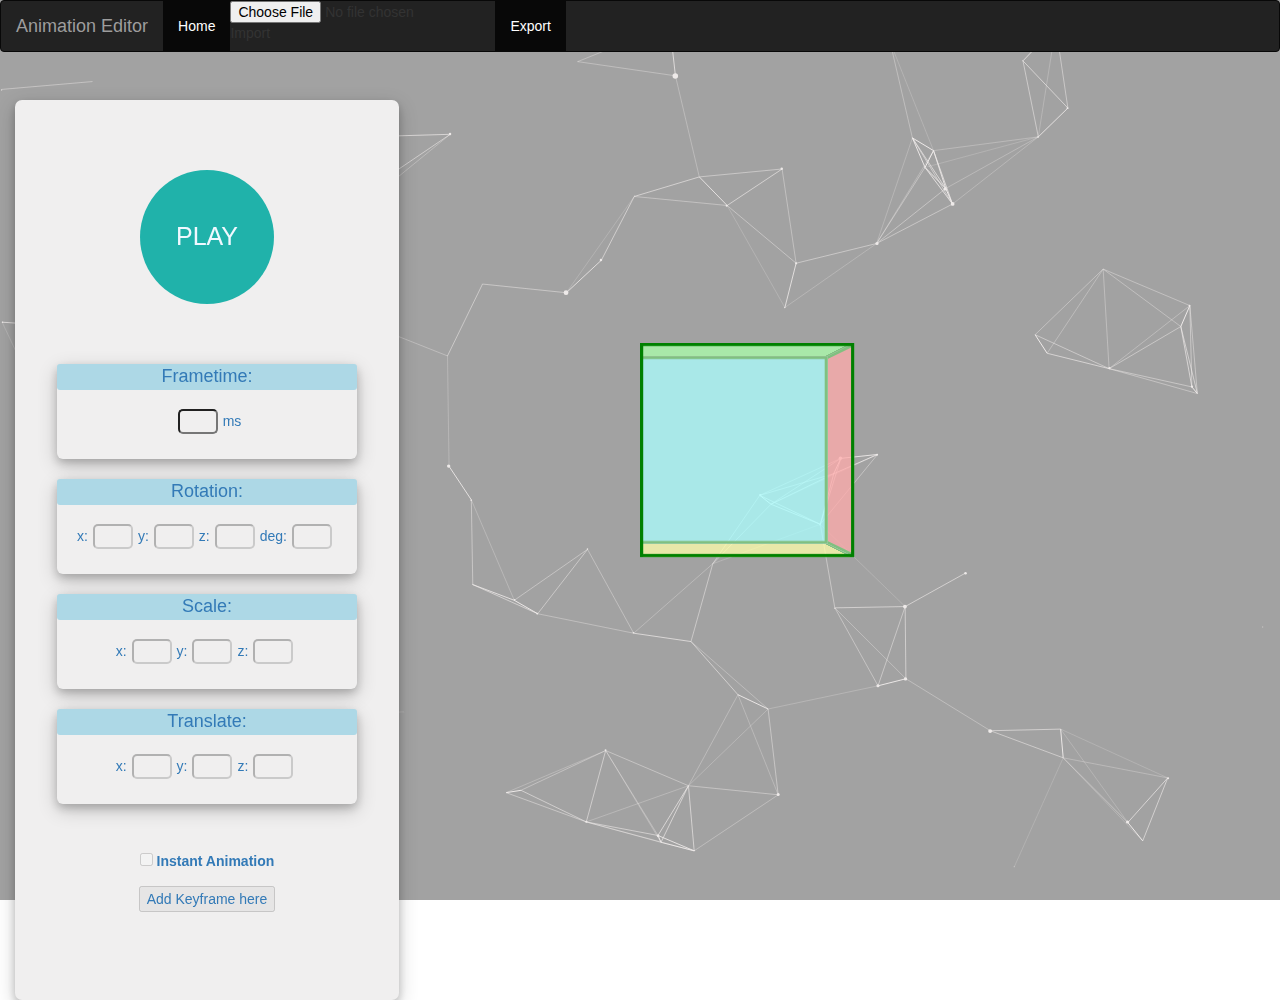
==== AnimationEditor/index.html @ dab7ede2 "Removed slider for now, made the menu always on top." ====
<!DOCTYPE html>
<html lang="en">
<head>
    <meta charset="UTF-8">
    <meta name="viewport" content="width=device-width, initial-scale=1.0">
    <title>Animation Editor</title>
    <link rel="stylesheet" href="./css/index.css">
    <link rel="stylesheet" href="https://maxcdn.bootstrapcdn.com/bootstrap/3.4.1/css/bootstrap.min.css">
    <script src="https://ajax.googleapis.com/ajax/libs/jquery/3.5.1/jquery.min.js"></script>
    <script src="https://maxcdn.bootstrapcdn.com/bootstrap/3.4.1/js/bootstrap.min.js"></script>
    <script src="https://code.jquery.com/jquery-3.2.1.slim.min.js" integrity="sha384-KJ3o2DKtIkvYIK3UENzmM7KCkRr/rE9/Qpg6aAZGJwFDMVNA/GpGFF93hXpG5KkN" crossorigin="anonymous"></script>
    <script src="https://maxcdn.bootstrapcdn.com/bootstrap/4.0.0/js/bootstrap.min.js" integrity="sha384-JZR6Spejh4U02d8jOt6vLEHfe/JQGiRRSQQxSfFWpi1MquVdAyjUar5+76PVCmYl" crossorigin="anonymous"></script>
    <script src="js/particles.min.js"></script>
    <script src="js/index.js"></script>
</head>

<style>
  /* This is a Placeholder rule for the animation keyframes, will be changed after a keyframe is inserted. */
  @keyframes animPlaceHolder {
    /* Animation for testing */
     0% {transform: scale3D(1, 1, 1)}; 100% {transform: scale3D(2, 2, 2)};
  }
  
</style>

<!-- TODO Keyframe value bounds -->
<!-- TODO File input pop up menu -->
<!-- TODO alternative slider element -->

<body>
  <canvas class="background"></canvas>
  <nav class="navbar navbar-inverse">
    <div class="container-fluid">
      <div class="navbar-header">
        <a class="navbar-brand" href="#">Animation Editor
        </a>
      </div>
      <ul class="nav navbar-nav">
        <li class="active"><a href="#">Home</a></li>
        <li class="active"><input type="file" name="file" id="file" onclick="import_object()">Import</a></li>
        <!-- <input type="file" name="file" id="file" oninput="import_object()"> -->
        <li class="active"><a onclick="export_file()">Export</a></li>
        <!-- <div class="exportButtonWrapper"> -->
          <!-- <button id="exportButton" onclick="export_file()"><span id='exportStatus'>Export</span></button> -->
        <!-- </div> -->
        </form><a></li>
      </ul>
    </div>
  </nav>
  <div class="menu">
    <div class="playButtonWrapper">
      <button id="playButton" onclick="toggleAnimation()"><span id='playStatus'>PLAY</span></button>
    </div>
    
    <div class="optionsWrapper">
      <!-- <div id="currentFrame"class='options'>Current Frame: n / x</div>
      <div id="currentFrameTime"class='options'>Current Frame Time: n / x</div> -->
      <div id="frametime" class="options">
        <p class='optionTitle' style="float: left">Frametime:</p><br><br>
        <div class='inputWrapper'>
          <input type="text" id="ft" class="frameTimeInput" onfocus="this.placeholder=''" oninput="checkFrameExistence()">
          ms
        </div>
      </div>
      <div id="rotation" class="options">
        <p class='optionTitle' style="float: left">Rotation:</p><br><br>
        <div class='inputWrapper'>
          x: <input type="text" id="rx" class="inputaxis" disabled = "disabled">
          y: <input type="text" id="ry" class="inputaxis" disabled = "disabled">
          z: <input type="text" id="rz" class="inputaxis" disabled = "disabled">
          deg: <input type="text" id="rr" class="inputaxis" disabled = "disabled">
        </div>
      </div>
      <div id="scale" class="options">
        <p class='optionTitle' style="float: left;">Scale:</p><br><br>
        <div class='inputWrapper'>
          x: <input type="text" id="sx" class="inputaxis" disabled = "disabled">
          y: <input type="text" id="sy" class="inputaxis" disabled = "disabled">
          z: <input type="text" id="sz" class="inputaxis" disabled = "disabled">
        </div>
      </div>
      <div id="translate" class="options">
        <p class='optionTitle' style="float: left">Translate:</p><br><br>
        <div class='inputWrapper'>
          x: <input type="text" id="tlx" class="inputaxis" disabled = "disabled">
          y: <input type="text" id="tly" class="inputaxis" disabled = "disabled">
          z: <input type="text" id="tlz" class="inputaxis" disabled = "disabled">
        </div>
      </div>
      <div class="insOptions" id="isInstant">
        <input type="checkbox" name="isInstant" id="isInstantCheckBox" disabled='disabled'>
        <label for="isInstant">Instant Animation</label>
      </div>
      <div id="addFrame" class="addRemove">
        <button id="addFrameButton" onclick="submitFrameData()" disabled = "disabled">Add Keyframe here</button>
      </div>
      <div class="addRemove" id="removeFrame">
        <button id="removeFrameButton" onclick="removeFrame()" style="visibility: hidden;">Remove Keyframe</button>
      </div>
    </div>
  </div>
      

    <div id="cube-wrapper">
      <div class="cube">
        <div id="front_face" class="face"></div>
        <div id="right_face" class="face"></div>
        <div id="back_face" class="face"></div>
        <div id="left_face" class="face"></div>
        <div id="top_face" class="face"></div>
        <div id="bottom_face" class="face"></div>
      </div>
    </div>

  <!-- <div class="slidecontainer">
	  <input type="range" min="0" max="10000" value="0" class="slider" id="sliderFrame" oninput="sliderUpdateFrametime()">
	</div> -->



</body>
---- AnimationEditor/css/index.css ----
#cube-wrapper {
  position: absolute;
  left: 50%;
  top: 50%;
  perspective: 1500px;
}

.cube {
  position: fixed;
  left: 100px;
  transform-style: preserve-3d;
  animation-play-state: paused;
  /* animation-name: animBody; */
  animation-name: animPlaceHolder;
  animation-duration: 3000ms;
  /* animation-timing-function: linear; */
  animation-iteration-count: infinite;
}

.face {
  position: absolute;
  width: 200px;
  height: 200px;
  border: solid green 3px;
}

#front_face {
  transform: translateX(-100px) translateY(-100px) translateZ(100px);
  background: rgba(255, 0, 0, 0.5);
}

#back_face {
  transform: translateX(-100px) translateY(-100px) translateZ(-100px);
  background: rgba(255, 0, 255, 0.5);
}

#right_face {
  transform: translateY(-100px) rotateY(90deg);
  background: rgba(255, 255, 0, 0.5);
}

#left_face {
  transform: translateY(-100px) translateX(-200px) rotateY(90deg);
  background: rgba(0, 255, 0, 0.5);
}

#top_face {
  transform: translateX(-100px) translateY(-200px) rotateX(90deg);
  background: rgba(0, 255, 255, 0.5);
}

#bottom_face {
  transform: translateX(-100px) rotateX(90deg);
  background: rgba(255, 255, 255, 0.5);
}

.cube {
  transform: rotateX(90deg) rotateY(90deg);
}

.background {
  position: absolute;
  display: flex;
  background-color: rgba(110, 110, 110, 0.644);
  top: 0;
  left: 0;
  z-index: 0;
}

.menu {
  background-color: rgb(240, 239, 239);
  position: absolute;
  top: 0;
  left: 0;
  margin: 100px 15px 0;
  width: 30%;
  max-width: 400px;
  min-height: 900px;
  border-radius: 7px;
  box-shadow: 0 4px 8px 0 rgba(0, 0, 0, 0.2), 0 6px 20px 0 rgba(0, 0, 0, 0.19);
  text-align: center;
  vertical-align: middle;
  z-index: 99;
}

.options {
  /* background: ivory; */
  margin: 20px auto;

  height: auto;
}

input,
textarea {
  width: 100%;
  display: inline;
}

.inputaxis,
#ft {
  min-width: 40px;
  max-width: 10%;
  text-align: center;
  height: 25px;
  display: inline;
  /* border: none; */
  background-color: transparent;
  transition-duration: 0.4s;
  border-radius: 5px;
  margin: 5px;
}

.inputaxis:hover {
  background-color: white;
}

#playButton {
  border: none;
  border-radius: 50%;
  width: 134px;
  height: 134px;
  transition-duration: 0.4s;
  background-color: lightseagreen;
  color: aliceblue;
  font-size: 25px;
  outline: none;
}
#playButton:hover {
  box-shadow: 0 12px 16px 0 rgba(0, 0, 0, 0.24),
    0 17px 50px 0 rgba(0, 0, 0, 0.19);
}
#playButton span {
  cursor: pointer;
  display: inline-block;
  position: relative;
  transition: 0.5s;
}
#playButton span:after {
  content: "\00bb";
  position: absolute;
  opacity: 0;
  top: 0;
  right: -20px;
  transition: 0.5s;
}
#playButton:hover span {
  padding-right: 25px;
}
#playButton:hover span:after {
  opacity: 1;
  right: 0;
}
#playButton:active {
  /* box-shadow: 0 5px #666; */
  transform: translateY(4px);
}
.playButtonWrapper {
  padding-top: 70px;
  padding-bottom: 40px;
}

.optionsWrapper {
  /* background-color: wheat; */
  /* padding: 0 20px 10px 8%; */
  width: 90%;
  margin: 0 auto;
}

.options .optionTitle {
  background-color: lightblue;
  border-radius: 3px;
  width: 100%;
}

.options {
  padding-bottom: 20px;
  /* border-style: solid; */
  border-radius: 6px;
  box-shadow: 0 4px 8px 0 rgba(0, 0, 0, 0.2), 0 6px 20px 0 rgba(0, 0, 0, 0.19);
  /* background-color: lightcyan; */
  width: 87%;
  /* background: linear-gradient(
    to bottom,
    rgba(255, 255, 255, 0) 0%,
    rgba(255, 255, 255, 1) 15%,
    rgba(255, 255, 255, 1) 25%,
    rgba(255, 255, 255, 1) 35%,
    rgba(255, 255, 255, 1) 50%,
    rgba(255, 255, 255, 1) 65%,
    rgba(255, 255, 255, 1) 75%,
    rgba(255, 255, 255, 1) 85%,
    rgba(255, 255, 255, 0) 100%
  ); */
}

#isInstant {
  width: fit-content;
}

.optionTitle {
  display: block;
  font-size: large;
}

/* .inputWrapper {
  padding: 5px;

} */

.inputWrapper {
  display: flex;
  margin: 0 auto;
  width: min-content;
  /* background-color: lightblue; */
  align-content: center;
  text-align: center;
  line-height: 35px;
}

.insOptions {
  margin: 0 auto;
  padding-top: 25px;
  padding-bottom: 10px;
}

.insOptions input {
  width: auto;
}

.slidecontainer {
  width: 90%;
  margin: 20px auto;
  position: absolute;
  bottom: 10%;
  left: 5%;
}

.slider {
  -webkit-appearance: none;

  width: 90%;

  height: 10px;
  border-radius: 5px;
  background: #d3d3d3;
  outline: none;
  opacity: 0.7;
  -webkit-transition: 0.2s;
  transition: opacity 0.2s;
}

/* .slider:hover {
  opacity: 1;
} */

.slider::-webkit-slider-thumb {
  -webkit-appearance: none;
  appearance: none;
  width: 25px;
  height: 25px;
  border-radius: 50%;
  background: #008cba;
  cursor: pointer;
}

.slider::-moz-range-thumb {
  width: 25px;
  height: 25px;
  border-radius: 50%;
  background: #008cba;
  cursor: pointer;
}
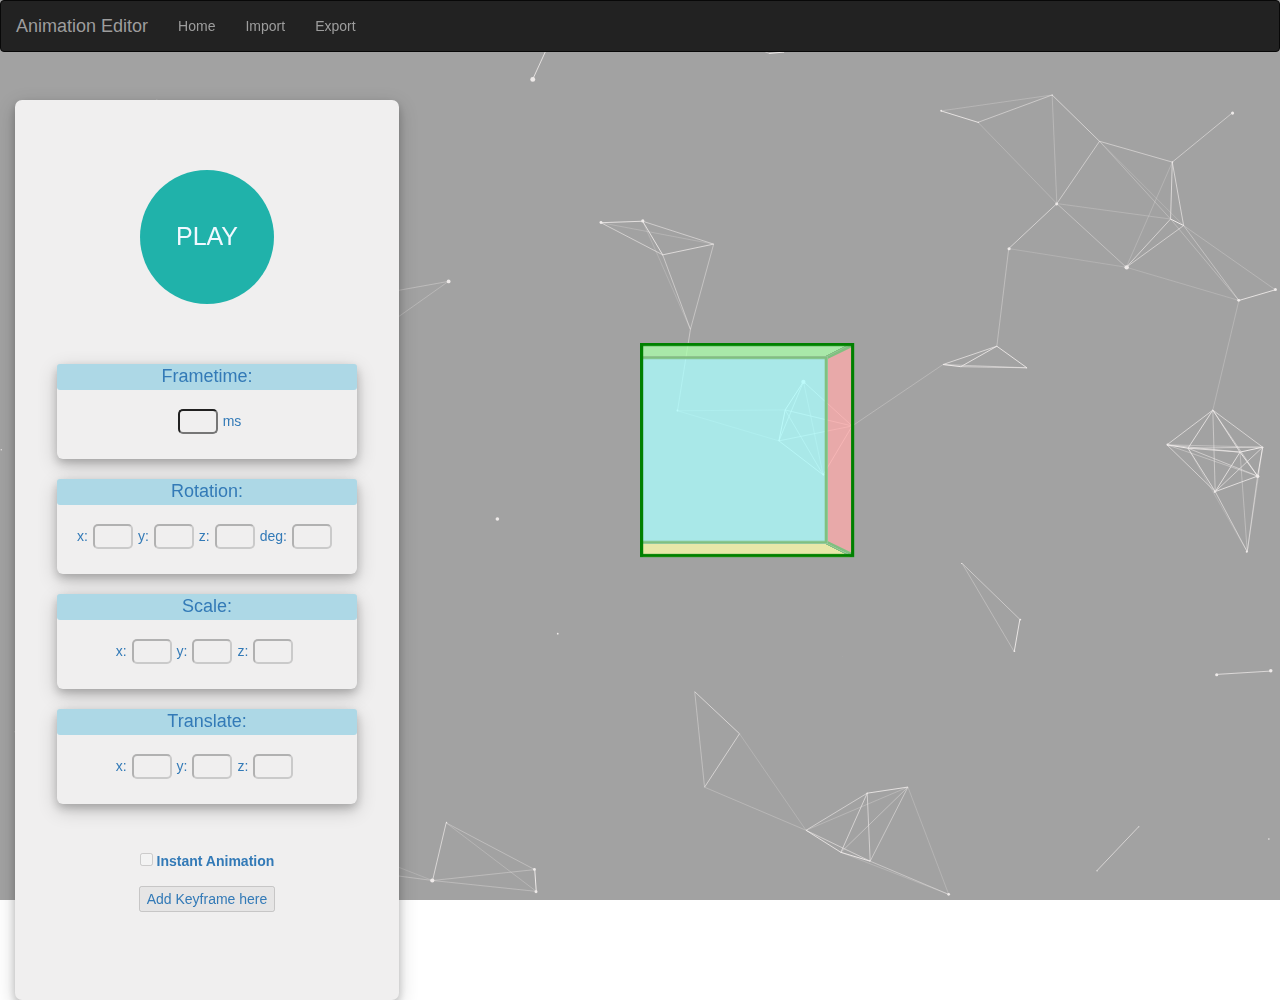
==== commit e117fe28: "Adjusted TODOs and fixed pop up messages." ====
--- a/AnimationEditor/index.html
+++ b/AnimationEditor/index.html
@@ -36,10 +36,11 @@
         </a>
       </div>
       <ul class="nav navbar-nav">
-        <li class="active"><a href="#">Home</a></li>
-        <li class="active"><input type="file" name="file" id="file" onclick="import_object()">Import</a></li>
+        <li><a href="#">Home</a></li>
+        <!-- <li><input type="file" name="file" id="file" onclick="import_object()">Import</a></li> -->
+        <li><a onclick="openFileMenu()">Import</a></li>
         <!-- <input type="file" name="file" id="file" oninput="import_object()"> -->
-        <li class="active"><a onclick="export_file()">Export</a></li>
+        <li><a onclick="export_file()">Export</a></li>
         <!-- <div class="exportButtonWrapper"> -->
           <!-- <button id="exportButton" onclick="export_file()"><span id='exportStatus'>Export</span></button> -->
         <!-- </div> -->
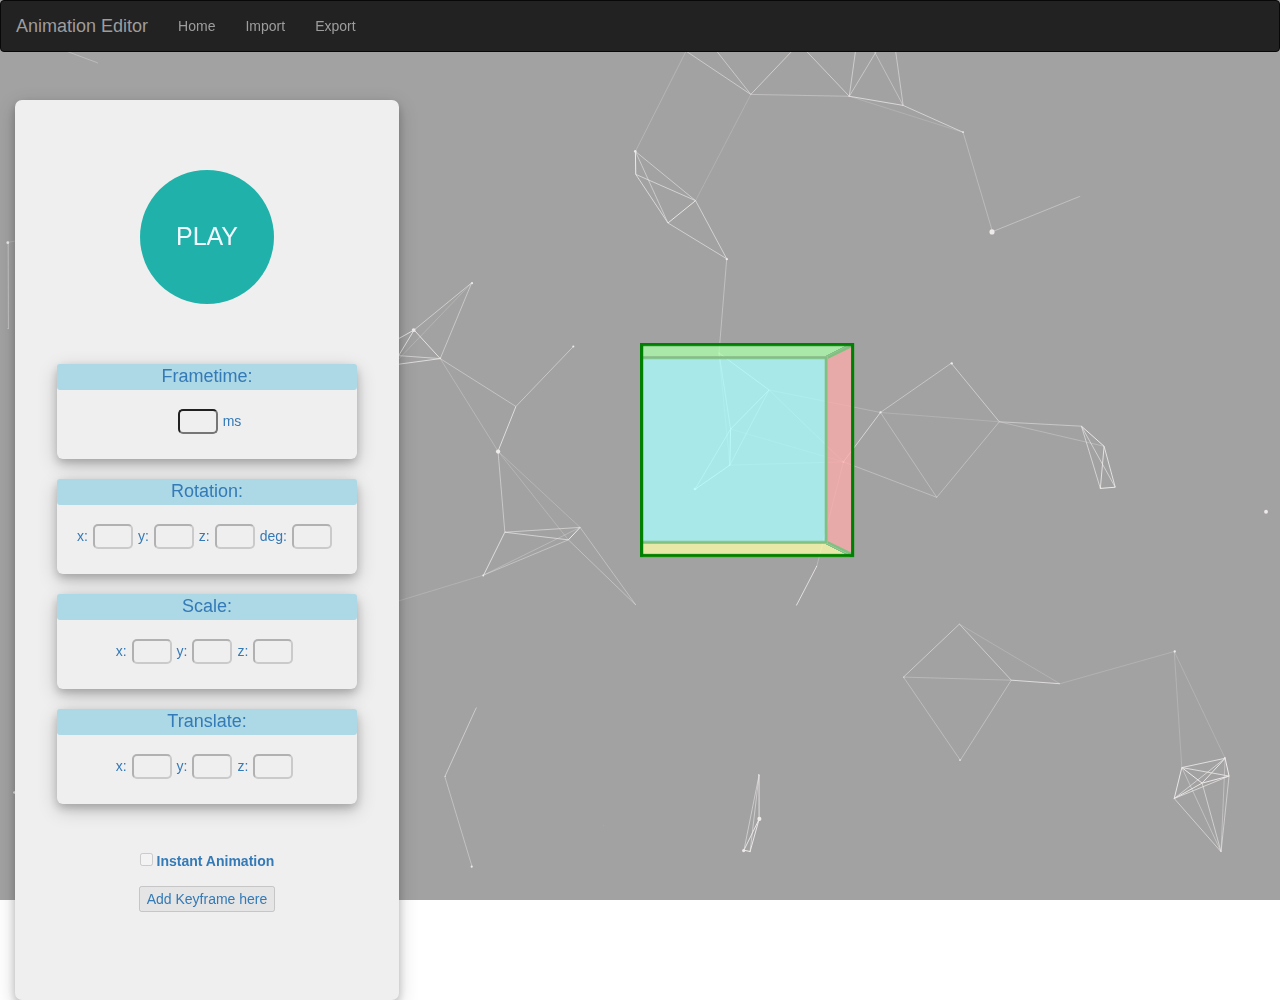
==== commit ec3c517d: "Added a popup menu for file import" ====
--- a/AnimationEditor/index.html
+++ b/AnimationEditor/index.html
@@ -38,7 +38,7 @@
       <ul class="nav navbar-nav">
         <li><a href="#">Home</a></li>
         <!-- <li><input type="file" name="file" id="file" onclick="import_object()">Import</a></li> -->
-        <li><a onclick="openFileMenu()">Import</a></li>
+        <li><a onclick="toggleFileMenu()">Import</a></li>
         <!-- <input type="file" name="file" id="file" oninput="import_object()"> -->
         <li><a onclick="export_file()">Export</a></li>
         <!-- <div class="exportButtonWrapper"> -->
@@ -96,22 +96,32 @@
         <button id="addFrameButton" onclick="submitFrameData()" disabled = "disabled">Add Keyframe here</button>
       </div>
       <div class="addRemove" id="removeFrame">
-        <button id="removeFrameButton" onclick="removeFrame()" style="visibility: hidden;">Remove Keyframe</button>
+        <button id="removeFrameButton" onclick="removeFrame()" style="visibility: hidden; margin: 15px">Remove Keyframe</button>
       </div>
     </div>
   </div>
-      
+  <div class="file-menu-wrapper" style="display: none;">
+    <p class="file-menu-header">UPLOAD FILE</p>
+    <label class="custom-file-upload">
+      <input type="file" id="file-input" oninput="updateLabel()">
+      Select Local File
+    </label>
+      <div class="file-options-wrapper">
+      <button class="file-options-button" id="upload">UPLOAD</button>
+      <button class="file-options-button" id="abort" onclick="toggleFileMenu()">ABORT</button>
+    </div>
+  </div>
 
-    <div id="cube-wrapper">
-      <div class="cube">
-        <div id="front_face" class="face"></div>
-        <div id="right_face" class="face"></div>
-        <div id="back_face" class="face"></div>
-        <div id="left_face" class="face"></div>
-        <div id="top_face" class="face"></div>
-        <div id="bottom_face" class="face"></div>
-      </div>
+  <div id="cube-wrapper">
+    <div class="cube">
+      <div id="front_face" class="face"></div>
+      <div id="right_face" class="face"></div>
+      <div id="back_face" class="face"></div>
+      <div id="left_face" class="face"></div>
+      <div id="top_face" class="face"></div>
+      <div id="bottom_face" class="face"></div>
     </div>
+  </div>
 
   <!-- <div class="slidecontainer">
 	  <input type="range" min="0" max="10000" value="0" class="slider" id="sliderFrame" oninput="sliderUpdateFrametime()">
--- a/AnimationEditor/css/index.css
+++ b/AnimationEditor/css/index.css
@@ -227,46 +227,83 @@
   width: auto;
 }
 
-.slidecontainer {
-  width: 90%;
-  margin: 20px auto;
-  position: absolute;
-  bottom: 10%;
-  left: 5%;
-}
-
-.slider {
-  -webkit-appearance: none;
-
-  width: 90%;
-
-  height: 10px;
-  border-radius: 5px;
-  background: #d3d3d3;
-  outline: none;
-  opacity: 0.7;
-  -webkit-transition: 0.2s;
-  transition: opacity 0.2s;
-}
-
-/* .slider:hover {
-  opacity: 1;
-} */
-
-.slider::-webkit-slider-thumb {
-  -webkit-appearance: none;
-  appearance: none;
-  width: 25px;
-  height: 25px;
-  border-radius: 50%;
-  background: #008cba;
-  cursor: pointer;
-}
-
-.slider::-moz-range-thumb {
-  width: 25px;
-  height: 25px;
-  border-radius: 50%;
-  background: #008cba;
-  cursor: pointer;
-}
+.file-menu-wrapper {
+  position: absolute;
+  text-align: center;
+  z-index: 100;
+  top: 30%;
+  left: 30%;
+  background-color: rgb(30, 187, 179);
+  height: 40%;
+  width: 40%;
+  border-radius: 6px;
+  box-shadow: 0 4px 8px 0 rgba(0, 0, 0, 0.2), 0 6px 20px 0 rgba(0, 0, 0, 0.19);
+}
+
+.file-menu-wrapper .file-menu-header {
+  margin-top: 20%;
+  text-align: center;
+  size: 40px;
+  font-size: 50px;
+  color: white;
+}
+
+#file-input {
+  display: none;
+}
+
+.custom-file-upload {
+  border: 1px solid #ccc;
+  display: inline-block;
+  padding: 6px 12px;
+  cursor: pointer;
+  -webkit-border-radius: 5px;
+  -moz-border-radius: 5px;
+  border: 2px dashed #bbb;
+  text-align: center;
+  background-color: #ddd;
+  cursor: pointer;
+  margin-top: 5%;
+  width: fit-content;
+  height: 45px;
+  font-size: 20px;
+}
+
+.custom-file-upload:hover {
+  transition-duration: 0.3s;
+  background-color: rgb(86, 115, 196);
+  color: white;
+}
+
+.file-options-wrapper {
+  margin: 5%;
+  transition-duration: 0.5s;
+}
+
+.file-options-button {
+  margin: 10px;
+  border: 1px solid #ccc;
+  display: inline-block;
+  padding: 6px 12px;
+  cursor: pointer;
+  -webkit-border-radius: 5px;
+  -moz-border-radius: 5px;
+  border: 1px dashed #bbb;
+  text-align: center;
+  cursor: pointer;
+  width: fit-content;
+  height: fit-content;
+  font-size: 15px;
+}
+
+#upload:hover {
+  background-color: rgb(133, 201, 137);
+  color: white;
+  transition-duration: 0.3s;
+}
+
+#abort:hover {
+  background-color: rgb(202, 74, 74);
+  color: white;
+  transition-duration: 0.3s;
+}
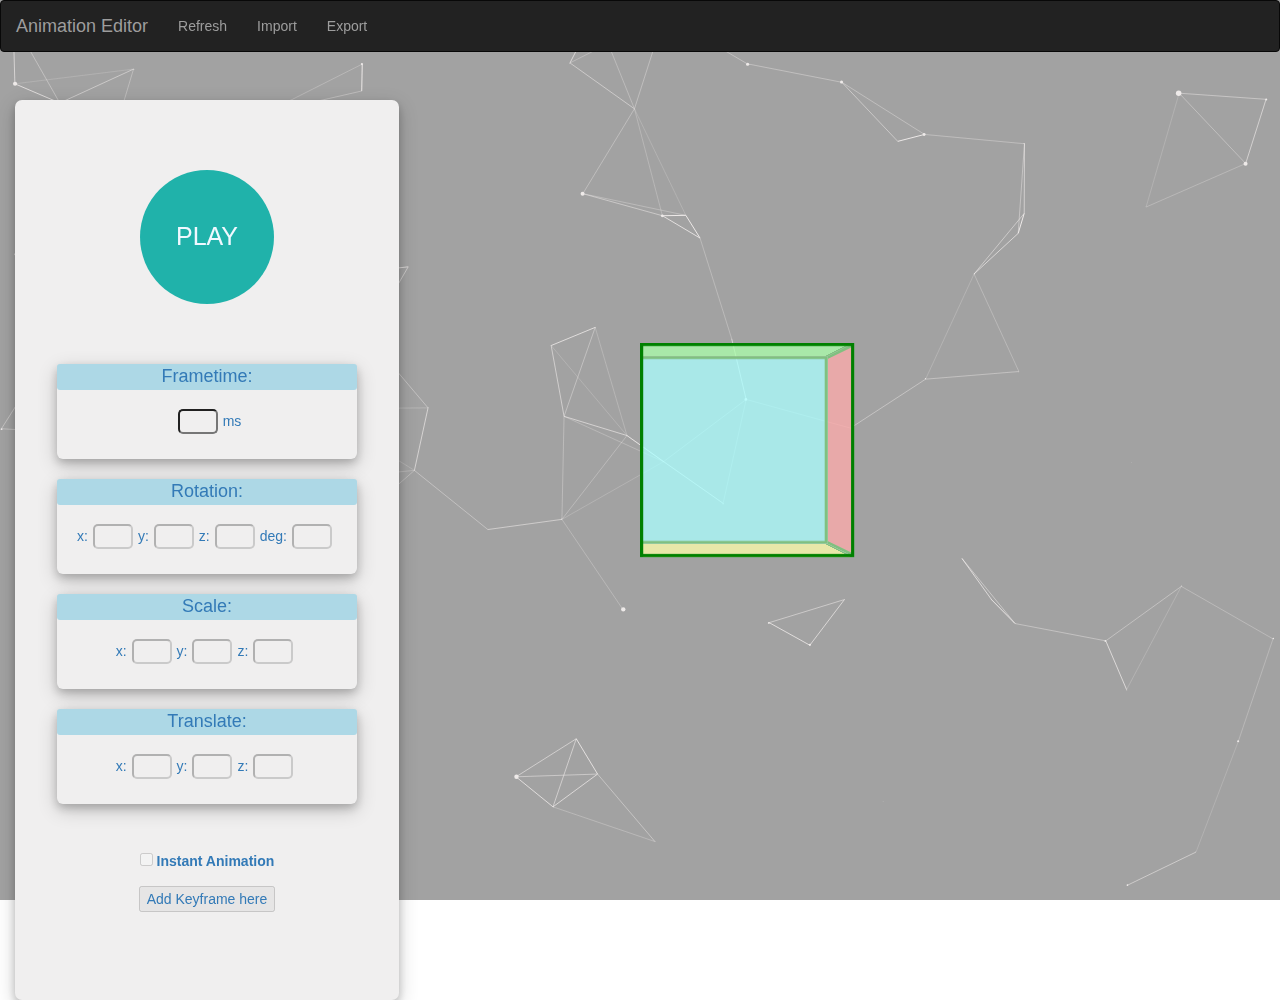
==== commit 6de07a31: "Now only accepting plain text as inputs" ====
--- a/AnimationEditor/index.html
+++ b/AnimationEditor/index.html
@@ -36,7 +36,7 @@
         </a>
       </div>
       <ul class="nav navbar-nav">
-        <li><a href="#">Home</a></li>
+        <li><a onClick="window.location.reload();">Refresh</a></li>
         <!-- <li><input type="file" name="file" id="file" onclick="import_object()">Import</a></li> -->
         <li><a onclick="toggleFileMenu()">Import</a></li>
         <!-- <input type="file" name="file" id="file" oninput="import_object()"> -->
@@ -103,11 +103,11 @@
   <div class="file-menu-wrapper" style="display: none;">
     <p class="file-menu-header">UPLOAD FILE</p>
     <label class="custom-file-upload">
-      <input type="file" id="file-input" oninput="updateLabel()">
+      <input type="file" id="file-input" accept=".txt" oninput="updateLabel()">
       Select Local File
     </label>
       <div class="file-options-wrapper">
-      <button class="file-options-button" id="upload">UPLOAD</button>
+      <button class="file-options-button" id="upload" onclick="import_object()">UPLOAD</button>
       <button class="file-options-button" id="abort" onclick="toggleFileMenu()">ABORT</button>
     </div>
   </div>
@@ -123,10 +123,6 @@
     </div>
   </div>
 
-  <!-- <div class="slidecontainer">
-	  <input type="range" min="0" max="10000" value="0" class="slider" id="sliderFrame" oninput="sliderUpdateFrametime()">
-	</div> -->
-
 
 
 </body>
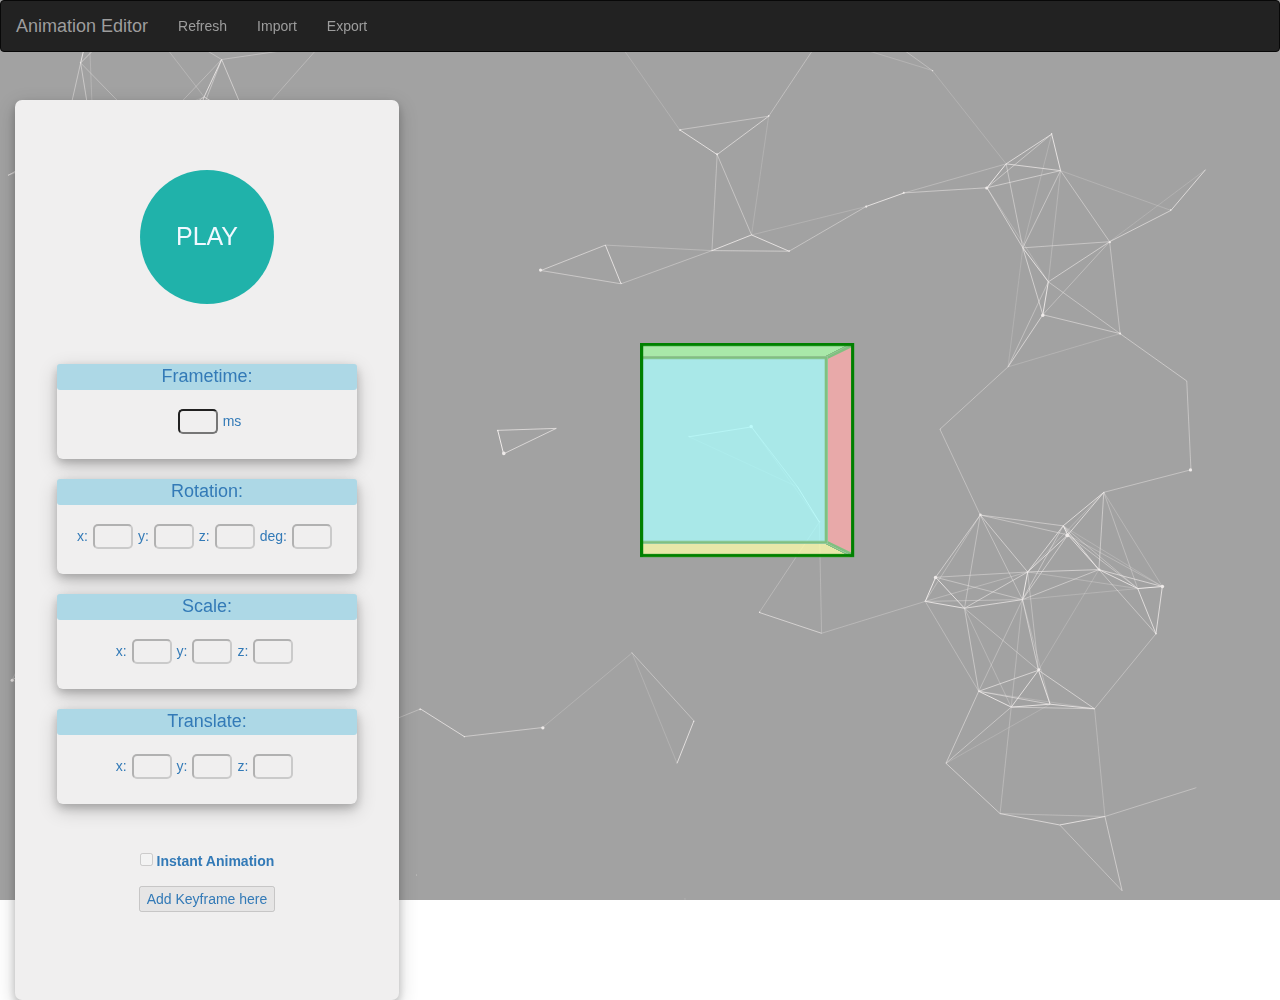
==== commit 1d3d3e4a: "Now correctly read file line by line" ====
--- a/AnimationEditor/index.html
+++ b/AnimationEditor/index.html
@@ -11,7 +11,7 @@
     <script src="https://code.jquery.com/jquery-3.2.1.slim.min.js" integrity="sha384-KJ3o2DKtIkvYIK3UENzmM7KCkRr/rE9/Qpg6aAZGJwFDMVNA/GpGFF93hXpG5KkN" crossorigin="anonymous"></script>
     <script src="https://maxcdn.bootstrapcdn.com/bootstrap/4.0.0/js/bootstrap.min.js" integrity="sha384-JZR6Spejh4U02d8jOt6vLEHfe/JQGiRRSQQxSfFWpi1MquVdAyjUar5+76PVCmYl" crossorigin="anonymous"></script>
     <script src="js/particles.min.js"></script>
-    <script src="js/index.js"></script>
+    <script src="js/index.js" defer></script>
 </head>
 
 <style>
@@ -103,12 +103,12 @@
   <div class="file-menu-wrapper" style="display: none;">
     <p class="file-menu-header">UPLOAD FILE</p>
     <label class="custom-file-upload">
-      <input type="file" id="file-input" accept=".txt" oninput="updateLabel()">
+      <input type="file" id="file-input" class='file' accept=".txt" oninput="updateLabel()">
       Select Local File
     </label>
       <div class="file-options-wrapper">
-      <button class="file-options-button" id="upload" onclick="import_object()">UPLOAD</button>
-      <button class="file-options-button" id="abort" onclick="toggleFileMenu()">ABORT</button>
+      <button class="file-options-button" id="upload" onclick="submitFile()">UPLOAD</button>
+      <button class="file-options-button" id="abort" onclick="abortFile()">ABORT</button>
     </div>
   </div>
 
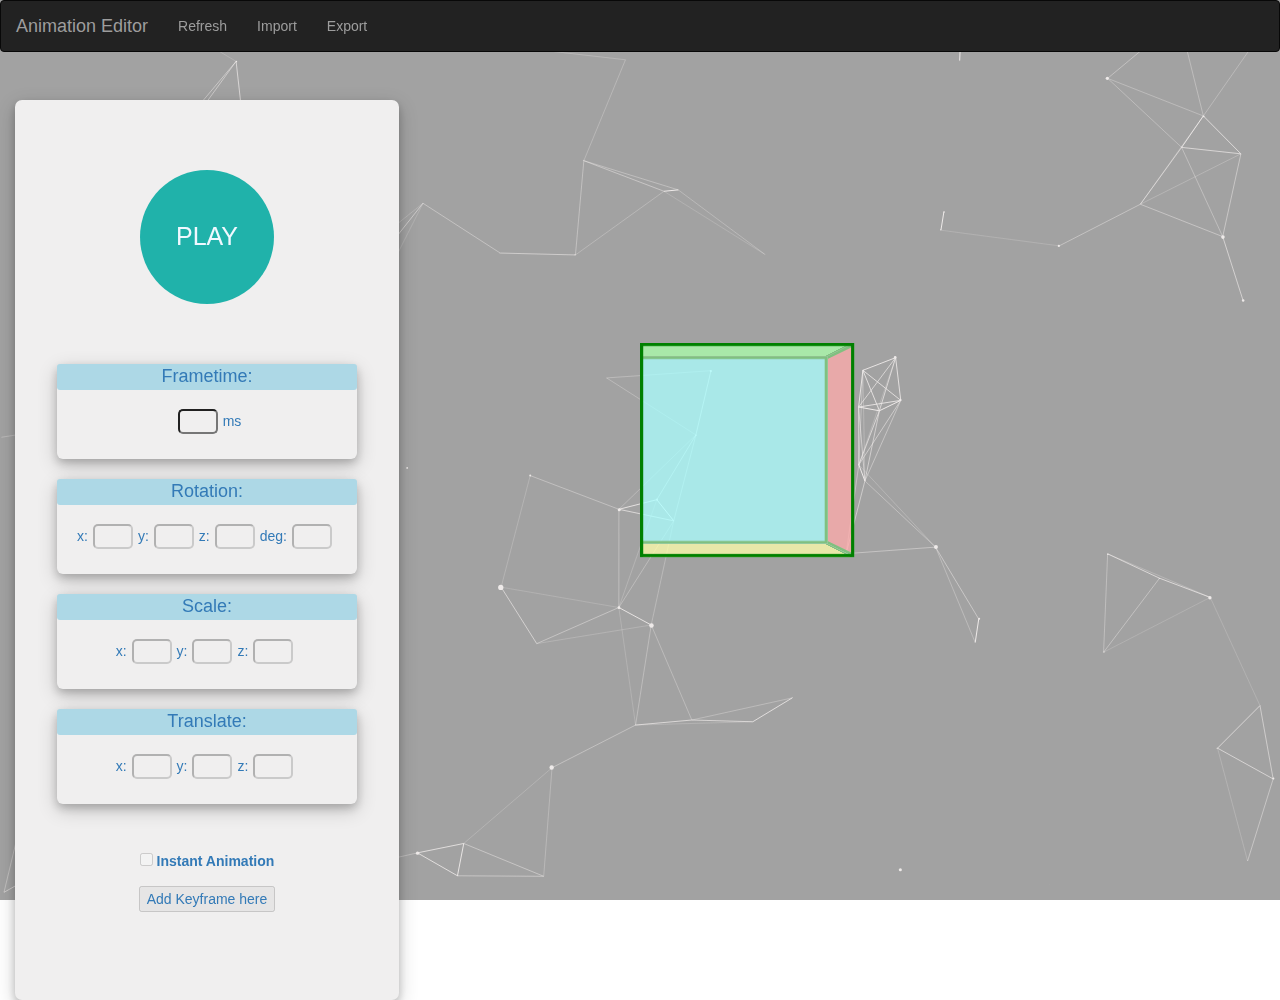
==== commit 4cea0ba6: "Fixed an issue caused file input not updated in real time" ====
--- a/AnimationEditor/index.html
+++ b/AnimationEditor/index.html
@@ -107,7 +107,7 @@
       Select Local File
     </label>
       <div class="file-options-wrapper">
-      <button class="file-options-button" id="upload" onclick="submitFile()">UPLOAD</button>
+      <button class="file-options-button" id="upload" onclick="handleInput()">UPLOAD</button>
       <button class="file-options-button" id="abort" onclick="abortFile()">ABORT</button>
     </div>
   </div>
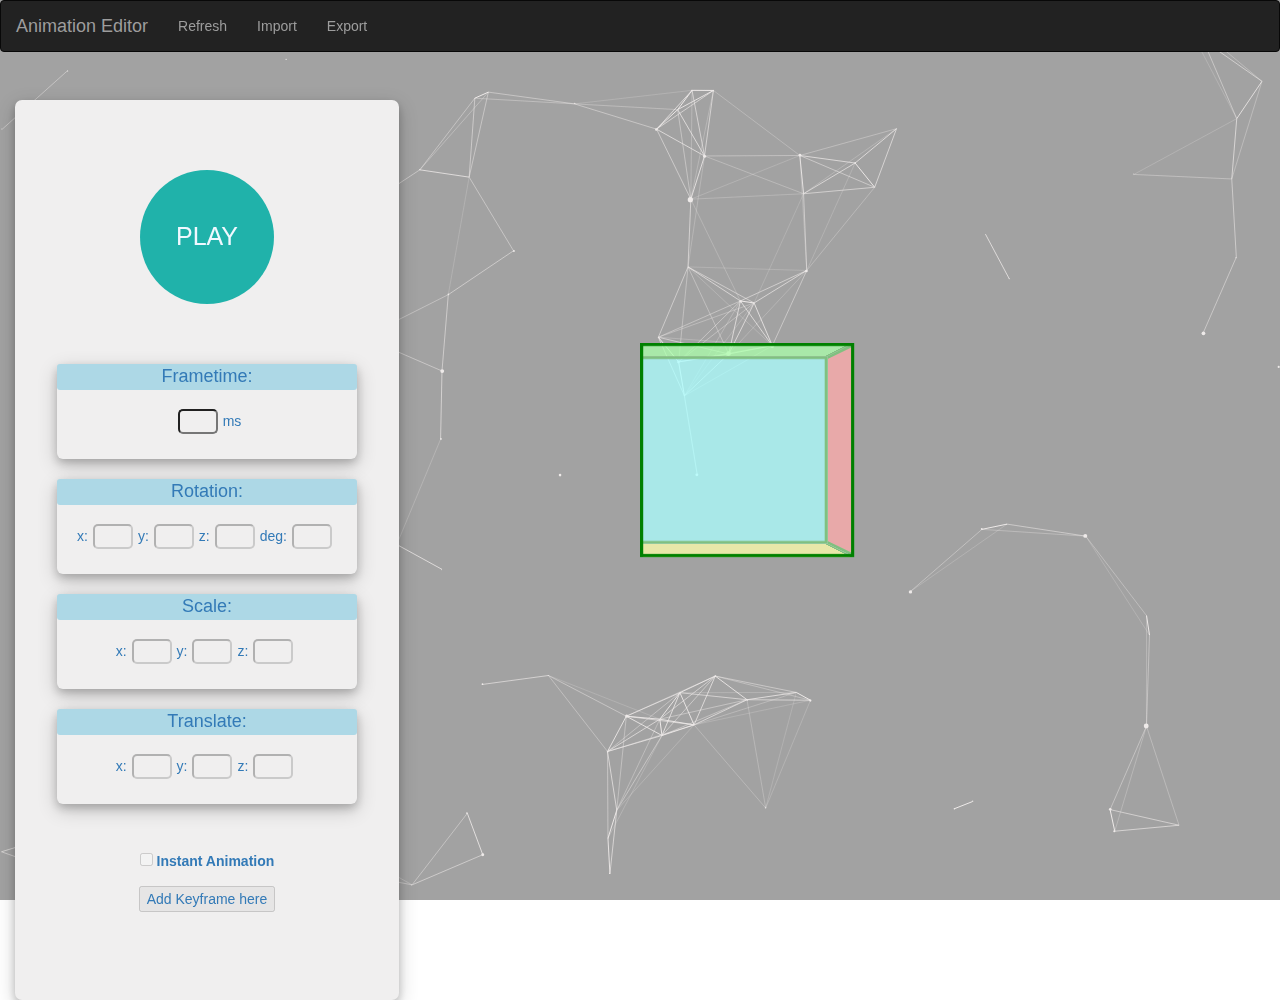
==== commit 8dc969b9: "Fixed an issue caused the file input onchange function does not fire from second time forward" ====
--- a/AnimationEditor/index.html
+++ b/AnimationEditor/index.html
@@ -103,9 +103,10 @@
   <div class="file-menu-wrapper" style="display: none;">
     <p class="file-menu-header">UPLOAD FILE</p>
     <label class="custom-file-upload">
-      <input type="file" id="file-input" class='file' accept=".txt" oninput="updateLabel()">
+      <input type="file" id="file-input" class='file' accept=".txt">
       Select Local File
     </label>
+    <p class="file-name">Currently selected: None</p>
       <div class="file-options-wrapper">
       <button class="file-options-button" id="upload" onclick="handleInput()">UPLOAD</button>
       <button class="file-options-button" id="abort" onclick="abortFile()">ABORT</button>
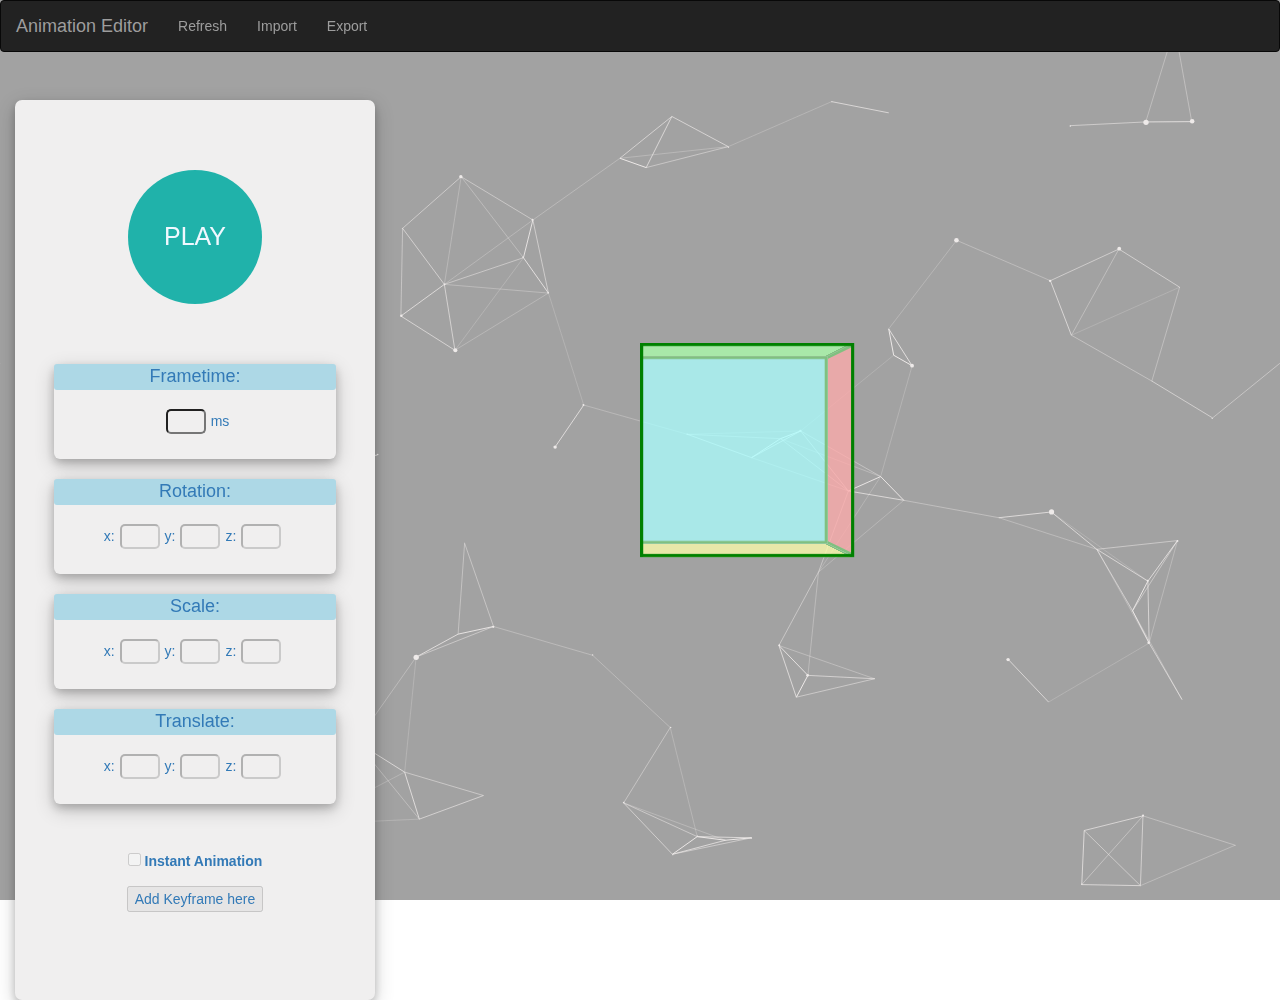
==== commit 3f34a9c2: "Implemented a different way of rotation, now only needs 3 values instead of 4" ====
--- a/AnimationEditor/index.html
+++ b/AnimationEditor/index.html
@@ -18,7 +18,7 @@
   /* This is a Placeholder rule for the animation keyframes, will be changed after a keyframe is inserted. */
   @keyframes animPlaceHolder {
     /* Animation for testing */
-     0% {transform: scale3D(1, 1, 1)}; 100% {transform: scale3D(2, 2, 2)};
+     0% {transform: scale3D(1, 1, 1)}; 100% {transform: scale3D(2, 3, 2)};
   }
   
 </style>
@@ -69,7 +69,7 @@
           x: <input type="text" id="rx" class="inputaxis" disabled = "disabled">
           y: <input type="text" id="ry" class="inputaxis" disabled = "disabled">
           z: <input type="text" id="rz" class="inputaxis" disabled = "disabled">
-          deg: <input type="text" id="rr" class="inputaxis" disabled = "disabled">
+          <!-- deg: <input type="text" id="rr" class="inputaxis" disabled = "disabled"> -->
         </div>
       </div>
       <div id="scale" class="options">
--- a/AnimationEditor/css/index.css
+++ b/AnimationEditor/css/index.css
@@ -10,8 +10,8 @@
   left: 100px;
   transform-style: preserve-3d;
   animation-play-state: paused;
-  /* animation-name: animBody; */
   animation-name: animPlaceHolder;
+  /* animation-name: test; */
   animation-duration: 3000ms;
   /* animation-timing-function: linear; */
   animation-iteration-count: infinite;
@@ -73,7 +73,7 @@
   top: 0;
   left: 0;
   margin: 100px 15px 0;
-  width: 30%;
+  width: 360px;
   max-width: 400px;
   min-height: 900px;
   border-radius: 7px;
@@ -86,7 +86,6 @@
 .options {
   /* background: ivory; */
   margin: 20px auto;
-
   height: auto;
 }
 
@@ -307,3 +306,12 @@
   color: white;
   transition-duration: 0.3s;
 }
+
+@keyframes test {
+  0% {
+    transform: rotateX(0deg) scale3D(1, 1, 1);
+  }
+  100% {
+    transform: rotateX(760deg);
+  }
+}
